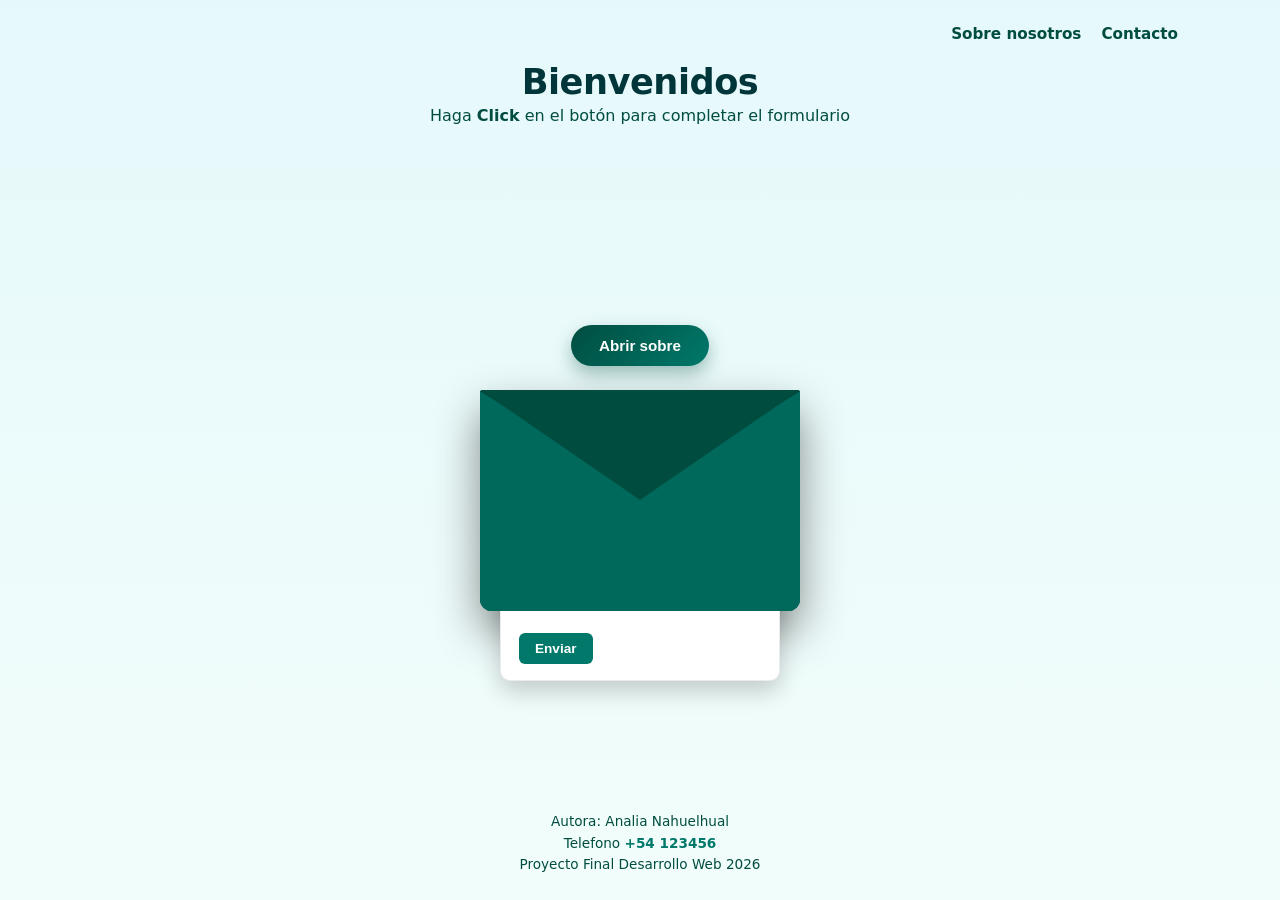
==== index.html @ b970d6f5 "primer commit" ====
<!DOCTYPE html>
<html lang="es">
<head>
    <meta charset="UTF-8">
    <meta name="viewport" content="width=device-width, initial-scale=1.0">
    <title>Document</title>
    <link href=" https://unsplash.com/es/fotos/el-agua-dinamica-salpica-sobre-el-fondo-azul-verdoso-f8UXCi2K9MA">
    <link rel="stylesheet" href="styles.css">
</head>
<body>
    <!---COMIENZO DE HEADER-->
    <header class="header">
        <nav>
            <ul>
                <li><a href="#">Sobre nosotros</a></li>
                <li><a href="#">Contacto</a></li>
            </ul>
        </nav>
        <h1>Bienvenidos</h1>
        <p>Haga <strong>Click</strong> en el botón para completar el formulario</p>
    </header>
    <!-----COMIENZO DE MAIN-->
    <main class="formulario">
    <!----BOTÓN PARA ABRIR Y CERRAR-->
    <button id="open-btn" class="btn-primario" type="button">Abrir sobre</button>
    <!-----CONTENEDOR DEL SOBRE-->
    <div id="envelope" class="envelope-wrapper"></div>
    <!-----SOLAPA---->
    <div class="flap"></div>
    <!----HOJA DEL FORMULARIO---->
    <form id="formulario-sobre" novalidate>
        <label for="nombre">Nombre</label>
        <input type="text" id="nombre" name="nombre" placeholder="ingrese su nombre">
        <br>
        <label for="email">Email</label>
        <input type="email" id="email" name="email" placeholder="ingrese su email">
        <br>
        <label for="password">Contraseña</label>
        <input type="password" id="password" name="password" placeholder="ingrese su contraseña">
        <br>
        <button type="submit" class="btn-enviar">Enviar</button>
    </form>
        <div class="pocket"></div>
    </main>

    <!----COMIENZO FOOTER----->
        <footer>
            <p>Autora: Analia Nahuelhual</p>
            <p>Telefono <a href="tel:+54123456"> +54 123456</a></p>
            <p>Proyecto Final Desarrollo Web 2026</p>
        </footer>
        <!----JAVASCRIPT-->
    <script src="app.js"></script>
</body>
</html>
---- styles.css ----
:root {
  --fondo-url: url('https://images.unsplash.com/photo-1518837695005-2083093ee35b?auto=format&fit=crop&w=1920&q=80');
  --color-sobre-base: #00363a;
  --color-solapa: #004d40;
  --color-bolsillo: #00695c;
  --color-carta: #ffffff;
  --texto-carta: #102a27;
  --borde-input: #b2dfdb;
  --acento-cyan: #00b4d8;
  --sombra-fuerte: 0 20px 45px rgba(0, 0, 0, 0.45);
}

*,
*::before,
*::after {
  margin: 0;
  padding: 0;
  box-sizing: border-box;
}

body {
  background-image: 
    linear-gradient(rgba(224, 247, 250, 0.82), rgba(240, 253, 250, 0.88)), 
    var(--fondo-url);
  background-size: cover;
  background-position: center;
  background-repeat: no-repeat;
  background-attachment: fixed;

  font-family: system-ui, -apple-system, BlinkMacSystemFont, 'Segoe UI', Roboto, sans-serif;
  min-height: 100vh;
  display: flex;
  flex-direction: column;
  justify-content: space-between;
  align-items: center;
  padding: 24px 16px;
  color: var(--texto-carta);
}

/*HEADER*/
.header {
  width: 100%;
  max-width: 1100px;
  position: relative;
  text-align: center;
}

.header nav {
  display: flex;
  justify-content: flex-end;
  width: 100%;
  padding-right: 12px;
}

.header nav ul {
  display: flex;
  gap: 20px;
  list-style: none;
  margin-bottom: 8px;
}

.header nav a {
  text-decoration: none;
  font-weight: 700;
  color: #004d40;
  font-size: 0.95rem;
  transition: color 0.2s ease;
}

.header nav a:hover {
  color: var(--acento-cyan);
}

.header h1 {
  font-size: 2.2rem;
  color: #00363a;
  letter-spacing: -0.5px;
  margin-top: 10px;
}

.header p {
  color: #004d40;
  margin-top: 4px;
  font-size: 1rem;
}

/*MAIN-SOBRE */
.formulario {
  position: relative;
  display: flex;
  flex-direction: column;
  align-items: center;
  width: 320px;
  margin: 40px auto;
}

.btn-primario {
  border: none;
  border-radius: 25px;
  padding: 12px 28px;
  background: linear-gradient(135deg, #004d40, #00796b);
  color: #ffffff;
  font-weight: 700;
  font-size: 0.95rem;
  cursor: pointer;
  box-shadow: 0 8px 18px rgba(0, 77, 64, 0.35);
  margin-bottom: 25px;
  transition: transform 0.2s ease, box-shadow 0.2s ease;
}

.btn-primario:hover {
  transform: translateY(-2px);
  box-shadow: 0 12px 22px rgba(0, 77, 64, 0.45);
}

.envelope-wrapper {
  width: 320px;
  height: 220px;
  background-color: var(--color-sobre-base);
  box-shadow: var(--sombra-fuerte);
  border-radius: 0 0 12px 12px;
  position: relative;
}

.flap {
  position: absolute;
  top: 65px;
  left: 0;
  width: 0;
  height: 0;
  border-left: 160px solid transparent;
  border-right: 160px solid transparent;
  border-top: 110px solid var(--color-solapa);
  transform-origin: top;
  z-index: 3;
  transition: transform 0.45s ease;
}

#formulario-sobre {
  position: absolute;
  top: 75px;
  left: 20px;
  width: 280px;
  background-color: var(--color-carta);
  padding: 16px 18px;
  border-radius: 10px;
  border: 1px solid rgba(0, 0, 0, 0.08);
  box-shadow: 0 10px 25px rgba(0, 0, 0, 0.2);
  z-index: 1;
  transition: transform 0.45s cubic-bezier(0.4, 0, 0.2, 1);
  display: flex;
  flex-direction: column;
}

#formulario-sobre label {
  font-size: 11px;
  font-weight: 700;
  color: #004d40;
  text-transform: uppercase;
  letter-spacing: 0.5px;
  margin-bottom: 2px;
}

#formulario-sobre input {
  width: 100%;
  padding: 7px 9px;
  border: 1.5px solid var(--borde-input);
  border-radius: 6px;
  font-size: 12px;
  background-color: #f7fafc;
  color: var(--texto-carta);
  outline: none;
  margin-bottom: 8px;
  transition: border-color 0.2s ease, box-shadow 0.2s ease;
}

#formulario-sobre input:focus {
  border-color: #00796b;
  background-color: #ffffff;
  box-shadow: 0 0 0 3px rgba(0, 121, 107, 0.15);
}

.btn-enviar {
  border: none;
  border-radius: 6px;
  padding: 8px 16px;
  background-color: #00796b;
  color: #ffffff;
  font-weight: 700;
  font-size: 0.85rem;
  cursor: pointer;
  align-self: flex-start;
  transition: background-color 0.2s ease;
}

.btn-enviar:hover {
  background-color: #004d40;
}

.pocket {
  position: absolute;
  bottom: 0;
  left: 0;
  width: 0;
  height: 0;
  border-left: 160px solid var(--color-bolsillo);
  border-right: 160px solid var(--color-bolsillo);
  border-top: 100px solid transparent;
  border-bottom: 120px solid var(--color-bolsillo);
  border-radius: 0 0 12px 12px;
  z-index: 2;
  pointer-events: none;
}

/* Estado abierto */
.formulario.open .flap {
  transform: rotateX(180deg);
  z-index: 1;
}

.formulario.open #formulario-sobre {
  transform: translateY(-135px);
  z-index: 4;
}

/*FOOTER*/
footer {
  text-align: center;
  font-size: 0.85rem;
  color: #004d40;
  line-height: 1.6;
}

footer a {
  color: #00796b;
  font-weight: 700;
  text-decoration: none;
}

footer a:hover {
  text-decoration: underline;
}


@media (max-width: 480px) {
  .header h1 {
    font-size: 1.7rem;
  }

  .formulario,
  .envelope-wrapper {
    width: 290px;
  }

  .envelope-wrapper {
    height: 200px;
  }

  .flap {
    border-left-width: 145px;
    border-right-width: 145px;
    border-top-width: 95px;
  }

  #formulario-sobre {
    left: 15px;
    width: 260px;
  }

  .pocket {
    border-left-width: 145px;
    border-right-width: 145px;
    border-top-width: 85px;
    border-bottom-width: 115px;
  }

  .formulario.open #formulario-sobre {
    transform: translateY(-115px);
  }
}
/*SUJETO A MODIFICACIONES*/
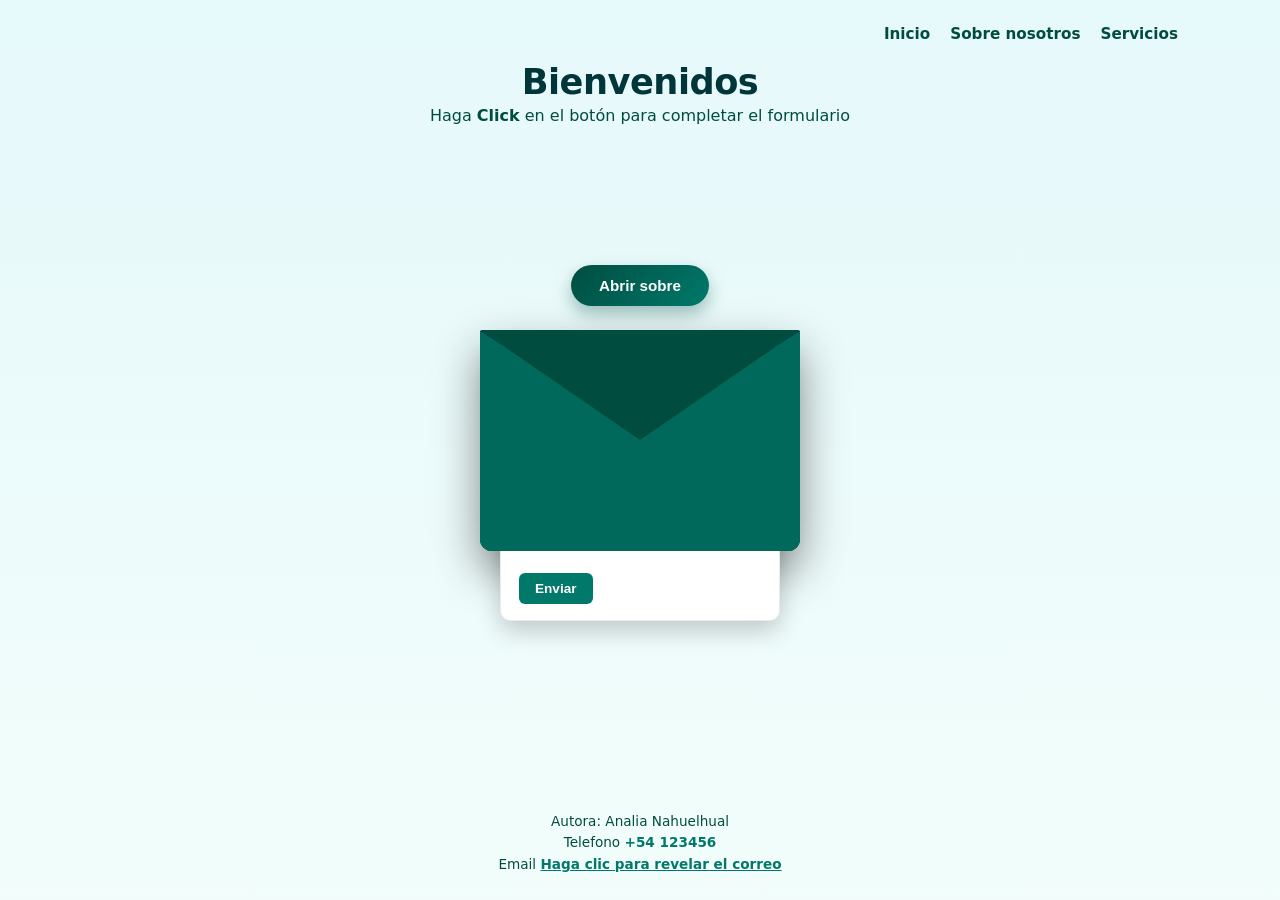
==== commit 67f0aa9e: "Proyecto final frontend completo: HTML, CSS y JS" ====
--- a/index.html
+++ b/index.html
@@ -3,7 +3,7 @@
 <head>
     <meta charset="UTF-8">
     <meta name="viewport" content="width=device-width, initial-scale=1.0">
-    <title>Document</title>
+    <title>Formulario Sobre</title>
     <link href=" https://unsplash.com/es/fotos/el-agua-dinamica-salpica-sobre-el-fondo-azul-verdoso-f8UXCi2K9MA">
     <link rel="stylesheet" href="styles.css">
 </head>
@@ -12,8 +12,9 @@
     <header class="header">
         <nav>
             <ul>
-                <li><a href="#">Sobre nosotros</a></li>
-                <li><a href="#">Contacto</a></li>
+                <li><a href="index.html">Inicio</a></li>
+                <li><a href="nosotros.html">Sobre nosotros</a></li>
+                <li><a href="servicios.html">Servicios</a></li>
             </ul>
         </nav>
         <h1>Bienvenidos</h1>
@@ -42,12 +43,13 @@
     </form>
         <div class="pocket"></div>
     </main>
+    <section id="api-container" style="margin-top: 20px; text-align: center; color: #004d40;"></section>
 
     <!----COMIENZO FOOTER----->
         <footer>
             <p>Autora: Analia Nahuelhual</p>
-            <p>Telefono <a href="tel:+54123456"> +54 123456</a></p>
-            <p>Proyecto Final Desarrollo Web 2026</p>
+            <p>Telefono <a href="tel:+54123456" rel="nofollow noopener"> +54 123456</a></p>
+            <p>Email <button id="btn-revelar-email" data-usuario="contacto.seguro" data-dominio="sobre-form@gmail.com">Haga clic para revelar el correo</button></p>
         </footer>
         <!----JAVASCRIPT-->
     <script src="app.js"></script>
--- a/styles.css
+++ b/styles.css
@@ -26,7 +26,6 @@
   background-position: center;
   background-repeat: no-repeat;
   background-attachment: fixed;
-
   font-family: system-ui, -apple-system, BlinkMacSystemFont, 'Segoe UI', Roboto, sans-serif;
   min-height: 100vh;
   display: flex;
@@ -37,7 +36,7 @@
   color: var(--texto-carta);
 }
 
-/*HEADER*/
+/* HEADER */
 .header {
   width: 100%;
   max-width: 1100px;
@@ -84,7 +83,7 @@
   font-size: 1rem;
 }
 
-/*MAIN-SOBRE */
+/* MAIN SOBRE (INDEX) */
 .formulario {
   position: relative;
   display: flex;
@@ -212,7 +211,6 @@
   pointer-events: none;
 }
 
-/* Estado abierto */
 .formulario.open .flap {
   transform: rotateX(180deg);
   z-index: 1;
@@ -223,7 +221,46 @@
   z-index: 4;
 }
 
-/*FOOTER*/
+/* CONTENEDORES PARA NOSOTROS Y SERVICIOS */
+.contenedor-nosotros,
+.contenedor-servicios {
+  width: 100%;
+  max-width: 900px;
+  margin: 30px auto;
+  display: flex;
+  flex-direction: column;
+  gap: 24px;
+}
+
+.tarjeta-objetivo,
+.tarjeta-servicio {
+  background-color: rgba(255, 255, 255, 0.92);
+  padding: 28px;
+  border-radius: 12px;
+  box-shadow: 0 8px 20px rgba(0, 54, 58, 0.12);
+  border-left: 5px solid var(--color-solapa);
+}
+
+.tarjeta-objetivo p {
+  font-size: 1.05rem;
+  line-height: 1.6;
+  color: var(--texto-carta);
+}
+
+.tarjeta-servicio ul {
+  list-style-type: disc;
+  padding-left: 20px;
+  display: flex;
+  flex-direction: column;
+  gap: 10px;
+}
+
+.tarjeta-servicio li {
+  font-size: 1.05rem;
+  color: var(--texto-carta);
+}
+
+/* FOOTER */
 footer {
   text-align: center;
   font-size: 0.85rem;
@@ -231,6 +268,24 @@
   line-height: 1.6;
 }
 
+#btn-revelar-email {
+  background: none;
+  border: none;
+  color: #00796b;
+  font-family: inherit;
+  font-size: inherit;
+  font-weight: 700;
+  cursor: pointer;
+  text-decoration: underline;
+  padding: 0;
+  margin: 0;
+  transition: opacity 0.2s ease;
+}
+
+#btn-revelar-email:hover {
+  opacity: 0.7;
+}
+
 footer a {
   color: #00796b;
   font-weight: 700;
@@ -240,42 +295,34 @@
 footer a:hover {
   text-decoration: underline;
 }
-
 
 @media (max-width: 480px) {
   .header h1 {
     font-size: 1.7rem;
   }
-
   .formulario,
   .envelope-wrapper {
     width: 290px;
   }
-
   .envelope-wrapper {
     height: 200px;
   }
-
   .flap {
     border-left-width: 145px;
     border-right-width: 145px;
     border-top-width: 95px;
   }
-
   #formulario-sobre {
     left: 15px;
     width: 260px;
   }
-
   .pocket {
     border-left-width: 145px;
     border-right-width: 145px;
     border-top-width: 85px;
     border-bottom-width: 115px;
   }
-
   .formulario.open #formulario-sobre {
     transform: translateY(-115px);
   }
-}
-/*SUJETO A MODIFICACIONES*/+}
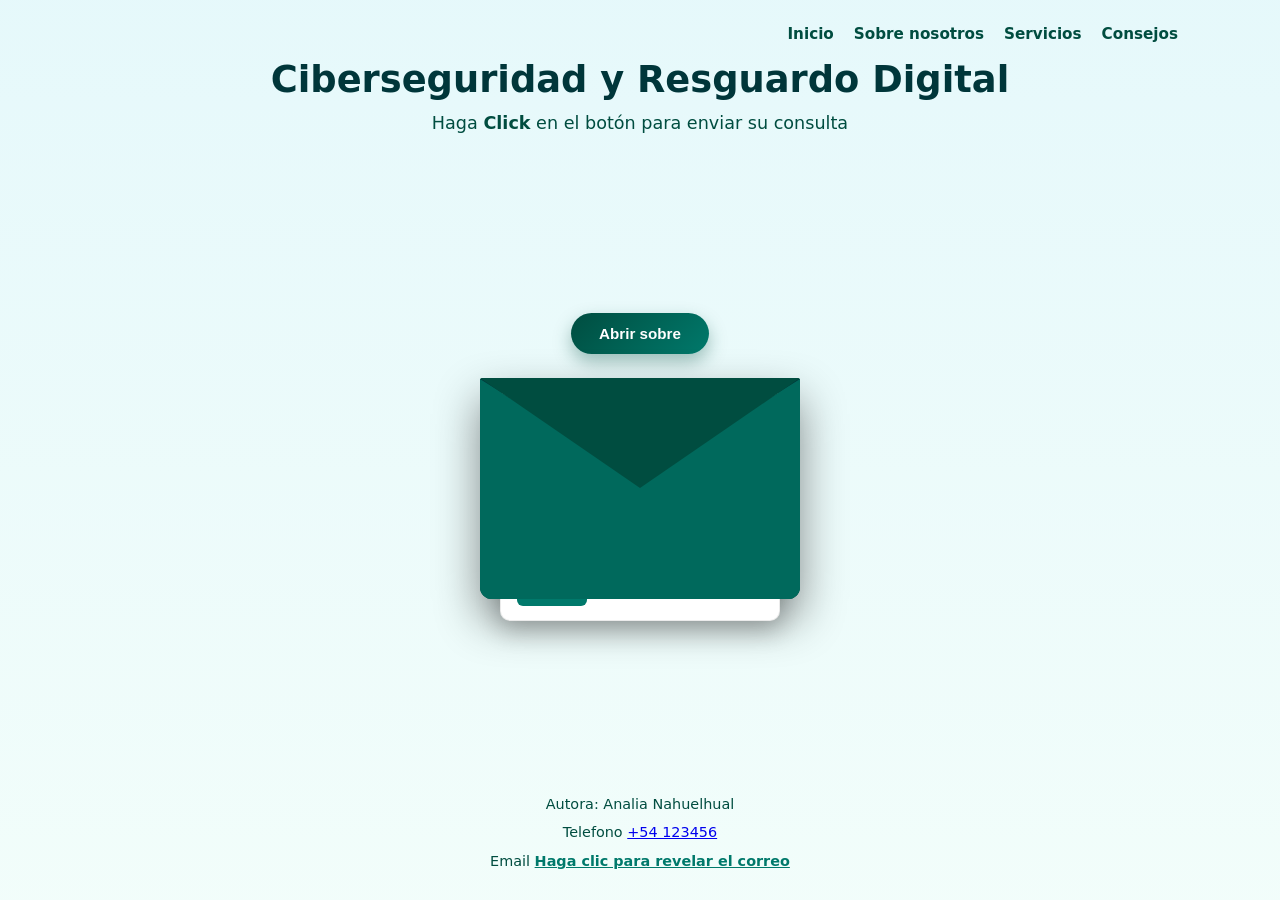
==== commit 17e3e544: "agregue consejos.html" ====
--- a/index.html
+++ b/index.html
@@ -3,55 +3,61 @@
 <head>
     <meta charset="UTF-8">
     <meta name="viewport" content="width=device-width, initial-scale=1.0">
-    <title>Formulario Sobre</title>
-    <link href=" https://unsplash.com/es/fotos/el-agua-dinamica-salpica-sobre-el-fondo-azul-verdoso-f8UXCi2K9MA">
+    <title>Servicio de Seguridad Digital</title>
     <link rel="stylesheet" href="styles.css">
 </head>
 <body>
-    <!---COMIENZO DE HEADER-->
+    <!-- COMIENZO DE HEADER -->
     <header class="header">
         <nav>
             <ul>
                 <li><a href="index.html">Inicio</a></li>
                 <li><a href="nosotros.html">Sobre nosotros</a></li>
                 <li><a href="servicios.html">Servicios</a></li>
+                <li><a href="consejos.html">Consejos</a></li>
             </ul>
         </nav>
-        <h1>Bienvenidos</h1>
-        <p>Haga <strong>Click</strong> en el botón para completar el formulario</p>
+        <h1>Ciberseguridad y Resguardo Digital</h1>
+        <p>Haga <strong>Click</strong> en el botón para enviar su consulta</p>
     </header>
-    <!-----COMIENZO DE MAIN-->
+
+    <!-- COMIENZO DE MAIN -->
     <main class="formulario">
-    <!----BOTÓN PARA ABRIR Y CERRAR-->
-    <button id="open-btn" class="btn-primario" type="button">Abrir sobre</button>
-    <!-----CONTENEDOR DEL SOBRE-->
-    <div id="envelope" class="envelope-wrapper"></div>
-    <!-----SOLAPA---->
-    <div class="flap"></div>
-    <!----HOJA DEL FORMULARIO---->
-    <form id="formulario-sobre" novalidate>
-        <label for="nombre">Nombre</label>
-        <input type="text" id="nombre" name="nombre" placeholder="ingrese su nombre">
-        <br>
-        <label for="email">Email</label>
-        <input type="email" id="email" name="email" placeholder="ingrese su email">
-        <br>
-        <label for="password">Contraseña</label>
-        <input type="password" id="password" name="password" placeholder="ingrese su contraseña">
-        <br>
-        <button type="submit" class="btn-enviar">Enviar</button>
-    </form>
+        <!-- BOTÓN PARA ABRIR Y CERRAR -->
+        <button id="open-btn" class="btn-primario" type="button">Abrir sobre</button>
+        
+        <!-- CONTENEDOR DEL SOBRE -->
+        <div id="envelope" class="envelope-wrapper"></div>
+        
+        <!-- SOLAPA -->
+        <div class="flap"></div>
+        
+        <!-- HOJA DEL FORMULARIO -->
+        <form id="formulario-sobre" novalidate>
+            <h2>Consulta de Seguridad</h2>
+            <label for="nombre">Nombre/Empresa</label>
+            <input type="text" id="nombre" name="nombre" placeholder="ingrese su nombre">
+            
+            <label for="email">Email</label>
+            <input type="email" id="email" name="email" placeholder="ingrese su email">
+            
+            <label for="mensaje">Mensaje</label>
+            <input type="text" id="mensaje" name="mensaje" placeholder="escriba su consulta">
+            
+            <button type="submit" class="btn-enviar">Enviar</button>
+        </form>
         <div class="pocket"></div>
     </main>
-    <section id="api-container" style="margin-top: 20px; text-align: center; color: #004d40;"></section>
 
-    <!----COMIENZO FOOTER----->
-        <footer>
-            <p>Autora: Analia Nahuelhual</p>
-            <p>Telefono <a href="tel:+54123456" rel="nofollow noopener"> +54 123456</a></p>
-            <p>Email <button id="btn-revelar-email" data-usuario="contacto.seguro" data-dominio="sobre-form@gmail.com">Haga clic para revelar el correo</button></p>
-        </footer>
-        <!----JAVASCRIPT-->
+
+    <!-- COMIENZO FOOTER -->
+    <footer>
+        <p>Autora: Analia Nahuelhual</p>
+        <p>Telefono <a href="tel:+54123456" rel="nofollow noopener"> +54 123456</a></p>
+        <p>Email <button class="btn-revelar-email" data-usuario="form.seguro" data-dominio="sobre-form.com">Haga clic para revelar el correo</button></p>
+    </footer>
+
+    <!-- JAVASCRIPT -->
     <script src="app.js"></script>
 </body>
 </html>
--- a/styles.css
+++ b/styles.css
@@ -10,18 +10,14 @@
   --sombra-fuerte: 0 20px 45px rgba(0, 0, 0, 0.45);
 }
 
-*,
-*::before,
-*::after {
+*, *::before, *::after {
   margin: 0;
   padding: 0;
   box-sizing: border-box;
 }
 
 body {
-  background-image: 
-    linear-gradient(rgba(224, 247, 250, 0.82), rgba(240, 253, 250, 0.88)), 
-    var(--fondo-url);
+  background-image: linear-gradient(rgba(224, 247, 250, 0.82), rgba(240, 253, 250, 0.88)), var(--fondo-url);
   background-size: cover;
   background-position: center;
   background-repeat: no-repeat;
@@ -42,6 +38,7 @@
   max-width: 1100px;
   position: relative;
   text-align: center;
+  margin-bottom: 20px;
 }
 
 .header nav {
@@ -49,13 +46,14 @@
   justify-content: flex-end;
   width: 100%;
   padding-right: 12px;
+  margin-bottom: 15px;
 }
 
 .header nav ul {
   display: flex;
   gap: 20px;
   list-style: none;
-  margin-bottom: 8px;
+  flex-wrap: wrap;
 }
 
 .header nav a {
@@ -71,16 +69,16 @@
 }
 
 .header h1 {
-  font-size: 2.2rem;
+  font-size: 2.3rem;
   color: #00363a;
-  letter-spacing: -0.5px;
-  margin-top: 10px;
+  margin-top: 15px;
+  margin-bottom: 12px;
 }
 
 .header p {
   color: #004d40;
-  margin-top: 4px;
-  font-size: 1rem;
+  font-size: 1.1rem;
+  margin-top: 5px;
 }
 
 /* MAIN SOBRE (INDEX) */
@@ -90,7 +88,7 @@
   flex-direction: column;
   align-items: center;
   width: 320px;
-  margin: 40px auto;
+  margin: 30px auto;
 }
 
 .btn-primario {
@@ -104,12 +102,11 @@
   cursor: pointer;
   box-shadow: 0 8px 18px rgba(0, 77, 64, 0.35);
   margin-bottom: 25px;
-  transition: transform 0.2s ease, box-shadow 0.2s ease;
+  transition: transform 0.2s ease;
 }
 
 .btn-primario:hover {
   transform: translateY(-2px);
-  box-shadow: 0 12px 22px rgba(0, 77, 64, 0.45);
 }
 
 .envelope-wrapper {
@@ -141,7 +138,7 @@
   left: 20px;
   width: 280px;
   background-color: var(--color-carta);
-  padding: 16px 18px;
+  padding: 14px 16px;
   border-radius: 10px;
   border: 1px solid rgba(0, 0, 0, 0.08);
   box-shadow: 0 10px 25px rgba(0, 0, 0, 0.2);
@@ -151,45 +148,43 @@
   flex-direction: column;
 }
 
+#formulario-sobre h2 {
+  font-size: 14px;
+  color: #004d40;
+  margin-bottom: 8px;
+  text-align: center;
+}
+
 #formulario-sobre label {
-  font-size: 11px;
+  font-size: 10px;
   font-weight: 700;
   color: #004d40;
   text-transform: uppercase;
-  letter-spacing: 0.5px;
-  margin-bottom: 2px;
+  margin-bottom: 3px;
 }
 
 #formulario-sobre input {
   width: 100%;
-  padding: 7px 9px;
+  padding: 6px 8px;
   border: 1.5px solid var(--borde-input);
   border-radius: 6px;
-  font-size: 12px;
+  font-size: 11px;
   background-color: #f7fafc;
-  color: var(--texto-carta);
   outline: none;
   margin-bottom: 8px;
-  transition: border-color 0.2s ease, box-shadow 0.2s ease;
-}
-
-#formulario-sobre input:focus {
-  border-color: #00796b;
-  background-color: #ffffff;
-  box-shadow: 0 0 0 3px rgba(0, 121, 107, 0.15);
 }
 
 .btn-enviar {
   border: none;
   border-radius: 6px;
-  padding: 8px 16px;
+  padding: 8px 14px;
   background-color: #00796b;
   color: #ffffff;
   font-weight: 700;
   font-size: 0.85rem;
   cursor: pointer;
   align-self: flex-start;
-  transition: background-color 0.2s ease;
+  margin-top: 4px;
 }
 
 .btn-enviar:hover {
@@ -221,54 +216,67 @@
   z-index: 4;
 }
 
-/* CONTENEDORES PARA NOSOTROS Y SERVICIOS */
-.contenedor-nosotros,
-.contenedor-servicios {
+/* SECCIONES Y TARJETAS */
+.contenedor-nosotros, .contenedor-servicios {
   width: 100%;
   max-width: 900px;
   margin: 30px auto;
   display: flex;
   flex-direction: column;
-  gap: 24px;
-}
-
-.tarjeta-objetivo,
-.tarjeta-servicio {
+  gap: 25px;
+}
+
+.tarjeta-objetivo, .tarjeta-servicios {
   background-color: rgba(255, 255, 255, 0.92);
-  padding: 28px;
+  padding: 30px;
   border-radius: 12px;
   box-shadow: 0 8px 20px rgba(0, 54, 58, 0.12);
   border-left: 5px solid var(--color-solapa);
 }
 
+.tarjeta-objetivo h2, .tarjeta-servicios h2 {
+  margin-bottom: 15px;
+}
+
 .tarjeta-objetivo p {
-  font-size: 1.05rem;
+  line-height: 1.7;
+}
+
+.tarjeta-servicios ul {
+  list-style-type: none;
+  display: flex;
+  flex-wrap: wrap;
+  gap: 20px;
+  padding-left: 0;
+  margin-top: 10px;
+}
+
+.tarjeta-servicios li {
+  background-color: #ffffff;
+  color: var(--texto-carta);
+  font-size: 1rem;
+  padding: 24px;
+  border-radius: 12px;
+  box-shadow: 0 10px 25px rgba(0, 0, 0, 0.15);
+  flex: 1 1 250px;
+  transition: transform 0.3s ease;
   line-height: 1.6;
-  color: var(--texto-carta);
-}
-
-.tarjeta-servicio ul {
-  list-style-type: disc;
-  padding-left: 20px;
-  display: flex;
-  flex-direction: column;
-  gap: 10px;
-}
-
-.tarjeta-servicio li {
-  font-size: 1.05rem;
-  color: var(--texto-carta);
+}
+
+.tarjeta-servicios li:hover {
+  transform: translateY(-5px);
 }
 
 /* FOOTER */
 footer {
   text-align: center;
-  font-size: 0.85rem;
-  color: #004d40;
-  line-height: 1.6;
-}
-
-#btn-revelar-email {
+  font-size: 0.9rem;
+  color: #004d40;
+  line-height: 2;
+  margin-top: 30px;
+}
+
+.btn-revelar-email {
   background: none;
   border: none;
   color: #00796b;
@@ -277,52 +285,13 @@
   font-weight: 700;
   cursor: pointer;
   text-decoration: underline;
-  padding: 0;
-  margin: 0;
-  transition: opacity 0.2s ease;
-}
-
-#btn-revelar-email:hover {
-  opacity: 0.7;
-}
-
-footer a {
-  color: #00796b;
-  font-weight: 700;
-  text-decoration: none;
-}
-
-footer a:hover {
-  text-decoration: underline;
 }
 
 @media (max-width: 480px) {
-  .header h1 {
-    font-size: 1.7rem;
-  }
-  .formulario,
-  .envelope-wrapper {
-    width: 290px;
-  }
-  .envelope-wrapper {
-    height: 200px;
-  }
-  .flap {
-    border-left-width: 145px;
-    border-right-width: 145px;
-    border-top-width: 95px;
-  }
-  #formulario-sobre {
-    left: 15px;
-    width: 260px;
-  }
-  .pocket {
-    border-left-width: 145px;
-    border-right-width: 145px;
-    border-top-width: 85px;
-    border-bottom-width: 115px;
-  }
-  .formulario.open #formulario-sobre {
-    transform: translateY(-115px);
-  }
+  .header h1 { font-size: 1.5rem; }
+  .formulario, .envelope-wrapper { width: 280px; }
+  .envelope-wrapper { height: 190px; }
+  .flap { border-left-width: 140px; border-right-width: 140px; border-top-width: 90px; }
+  #formulario-sobre { left: 15px; width: 250px; }
+  .pocket { border-left-width: 140px; border-right-width: 140px; border-top-width: 75px; border-bottom-width: 110px; }
 }
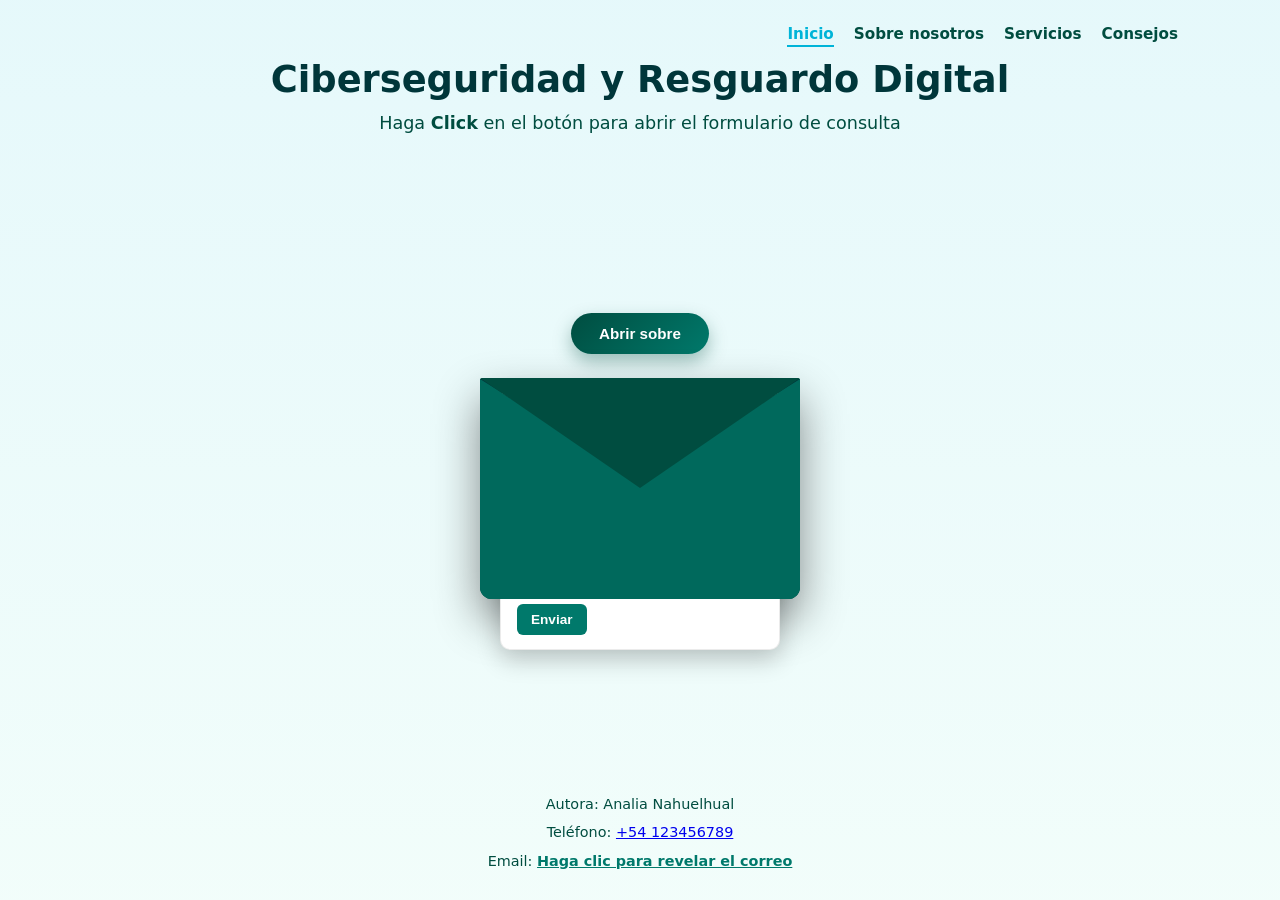
==== commit dd2902af: "Ajuste lo solicitado, estuve rehaciendolo varias veces por lo solicitado" ====
--- a/index.html
+++ b/index.html
@@ -11,14 +11,14 @@
     <header class="header">
         <nav>
             <ul>
-                <li><a href="index.html">Inicio</a></li>
+                <li><a href="index.html" class="active">Inicio</a></li>
                 <li><a href="nosotros.html">Sobre nosotros</a></li>
                 <li><a href="servicios.html">Servicios</a></li>
                 <li><a href="consejos.html">Consejos</a></li>
             </ul>
         </nav>
         <h1>Ciberseguridad y Resguardo Digital</h1>
-        <p>Haga <strong>Click</strong> en el botón para enviar su consulta</p>
+        <p>Haga <strong>Click</strong> en el botón para abrir el formulario de consulta</p>
     </header>
 
     <!-- COMIENZO DE MAIN -->
@@ -36,25 +36,24 @@
         <form id="formulario-sobre" novalidate>
             <h2>Consulta de Seguridad</h2>
             <label for="nombre">Nombre/Empresa</label>
-            <input type="text" id="nombre" name="nombre" placeholder="ingrese su nombre">
+            <input type="text" id="nombre" name="nombre" placeholder="Ingrese su nombre">
             
             <label for="email">Email</label>
-            <input type="email" id="email" name="email" placeholder="ingrese su email">
+            <input type="email" id="email" name="email" placeholder="Ingrese su email">
             
             <label for="mensaje">Mensaje</label>
-            <input type="text" id="mensaje" name="mensaje" placeholder="escriba su consulta">
+            <textarea id="mensaje" name="mensaje" placeholder="Escriba su consulta" rows="3"></textarea>
             
             <button type="submit" class="btn-enviar">Enviar</button>
         </form>
         <div class="pocket"></div>
     </main>
 
-
     <!-- COMIENZO FOOTER -->
     <footer>
         <p>Autora: Analia Nahuelhual</p>
-        <p>Telefono <a href="tel:+54123456" rel="nofollow noopener"> +54 123456</a></p>
-        <p>Email <button class="btn-revelar-email" data-usuario="form.seguro" data-dominio="sobre-form.com">Haga clic para revelar el correo</button></p>
+        <p>Teléfono: <a href="tel:+54123456789" rel="nofollow noopener">+54 123456789</a></p>
+        <p>Email: <button class="btn-revelar-email" data-usuario="contacto" data-dominio="sobreform.com">Haga clic para revelar el correo</button></p>
     </footer>
 
     <!-- JAVASCRIPT -->
--- a/styles.css
+++ b/styles.css
@@ -64,8 +64,11 @@
   transition: color 0.2s ease;
 }
 
-.header nav a:hover {
+.header nav a:hover,
+.header nav a.active {
   color: var(--acento-cyan);
+  border-bottom: 2px solid var(--acento-cyan);
+  padding-bottom: 2px;
 }
 
 .header h1 {
@@ -163,7 +166,8 @@
   margin-bottom: 3px;
 }
 
-#formulario-sobre input {
+#formulario-sobre input,
+#formulario-sobre textarea {
   width: 100%;
   padding: 6px 8px;
   border: 1.5px solid var(--borde-input);
@@ -172,6 +176,14 @@
   background-color: #f7fafc;
   outline: none;
   margin-bottom: 8px;
+  font-family: inherit;
+  resize: vertical;
+}
+
+#formulario-sobre input:focus,
+#formulario-sobre textarea:focus {
+  border-color: var(--acento-cyan);
+  background-color: #fffef0;
 }
 
 .btn-enviar {
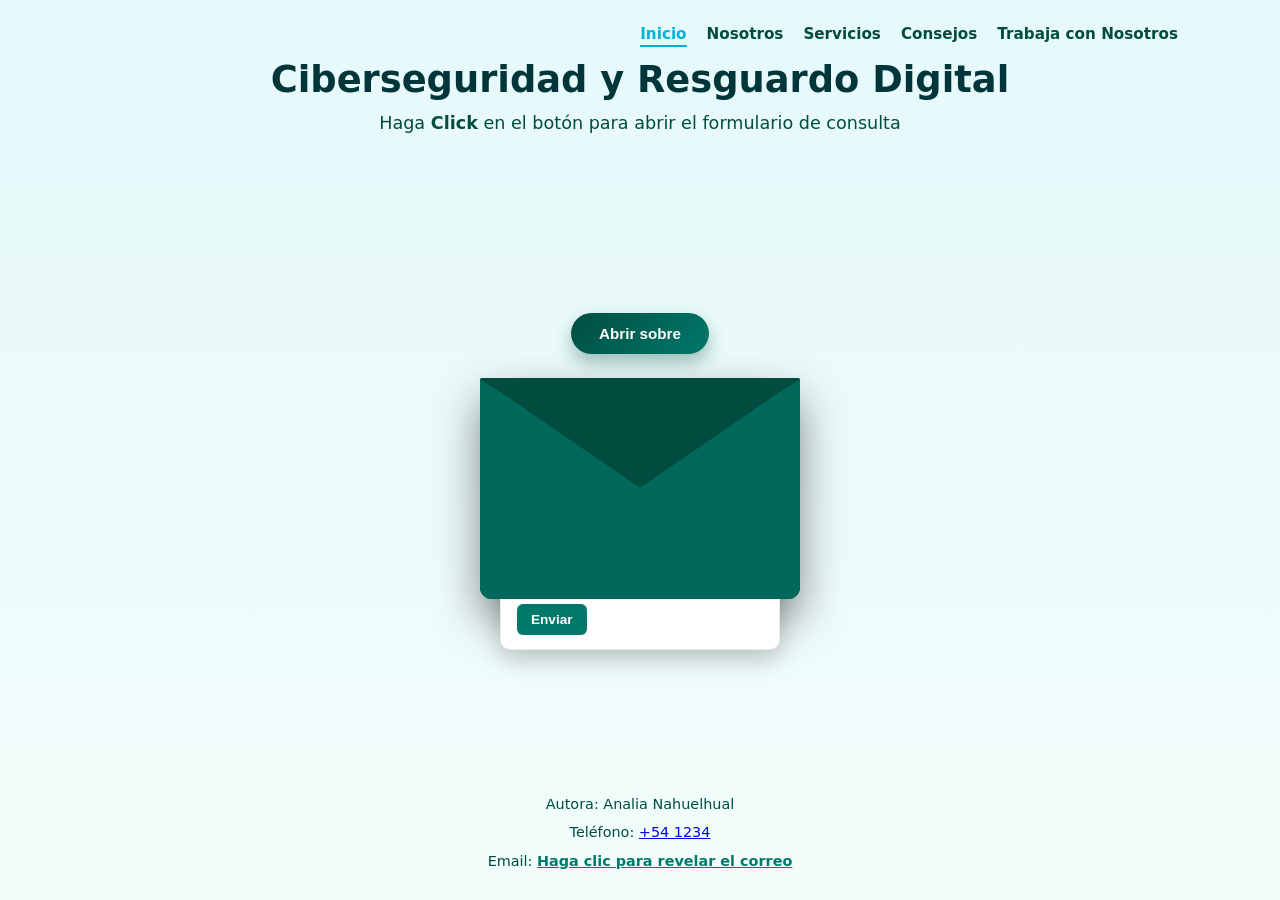
==== commit b37307d6: "añadi trabajar con nosotros, faltan detalles" ====
--- a/index.html
+++ b/index.html
@@ -12,9 +12,10 @@
         <nav>
             <ul>
                 <li><a href="index.html" class="active">Inicio</a></li>
-                <li><a href="nosotros.html">Sobre nosotros</a></li>
+                <li><a href="nosotros.html">Nosotros</a></li>
                 <li><a href="servicios.html">Servicios</a></li>
                 <li><a href="consejos.html">Consejos</a></li>
+                <li><a href="Trabaja con Nosotros.html">Trabaja con Nosotros</a></li>
             </ul>
         </nav>
         <h1>Ciberseguridad y Resguardo Digital</h1>
@@ -40,7 +41,7 @@
             
             <label for="email">Email</label>
             <input type="email" id="email" name="email" placeholder="Ingrese su email">
-            
+        
             <label for="mensaje">Mensaje</label>
             <textarea id="mensaje" name="mensaje" placeholder="Escriba su consulta" rows="3"></textarea>
             
@@ -52,7 +53,7 @@
     <!-- COMIENZO FOOTER -->
     <footer>
         <p>Autora: Analia Nahuelhual</p>
-        <p>Teléfono: <a href="tel:+54123456789" rel="nofollow noopener">+54 123456789</a></p>
+        <p>Teléfono: <a href="tel:+54123456789" rel="nofollow noopener">+54 1234</a></p>
         <p>Email: <button class="btn-revelar-email" data-usuario="contacto" data-dominio="sobreform.com">Haga clic para revelar el correo</button></p>
     </footer>
 
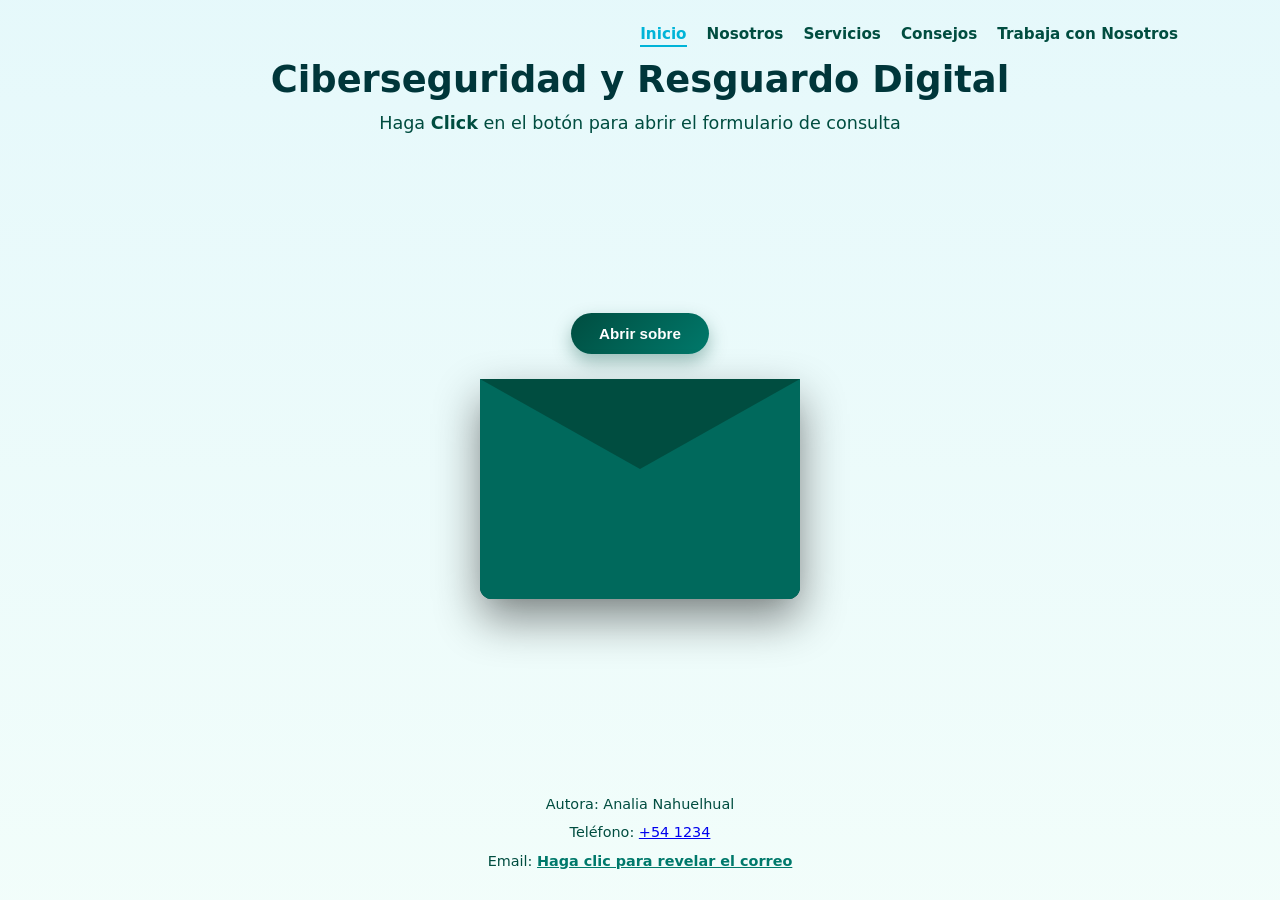
==== commit cf06bb97: "modifique css, index.html" ====
--- a/index.html
+++ b/index.html
@@ -27,27 +27,32 @@
         <!-- BOTÓN PARA ABRIR Y CERRAR -->
         <button id="open-btn" class="btn-primario" type="button">Abrir sobre</button>
         
-        <!-- CONTENEDOR DEL SOBRE -->
-        <div id="envelope" class="envelope-wrapper"></div>
-        
-        <!-- SOLAPA -->
-        <div class="flap"></div>
-        
-        <!-- HOJA DEL FORMULARIO -->
-        <form id="formulario-sobre" novalidate>
-            <h2>Consulta de Seguridad</h2>
-            <label for="nombre">Nombre/Empresa</label>
-            <input type="text" id="nombre" name="nombre" placeholder="Ingrese su nombre">
+        <!-- CONTENEDOR DEL SOBRE (TODO VA AQUÍ ADENTRO) -->
+        <div id="envelope" class="envelope-wrapper">
+            <!-- FONDO DE LA SOLAPA -->
+            <div class="flap-bg"></div>
             
-            <label for="email">Email</label>
-            <input type="email" id="email" name="email" placeholder="Ingrese su email">
-        
-            <label for="mensaje">Mensaje</label>
-            <textarea id="mensaje" name="mensaje" placeholder="Escriba su consulta" rows="3"></textarea>
+            <!-- SOLAPA -->
+            <div class="flap"></div>
             
-            <button type="submit" class="btn-enviar">Enviar</button>
-        </form>
-        <div class="pocket"></div>
+            <!-- HOJA DEL FORMULARIO -->
+            <form id="formulario-sobre" novalidate>
+                <h2>Consulta de Seguridad</h2>
+                <label for="nombre">Nombre/Empresa</label>
+                <input type="text" id="nombre" name="nombre" placeholder="Ingrese su nombre">
+                
+                <label for="email">Email</label>
+                <input type="email" id="email" name="email" placeholder="Ingrese su email">
+            
+                <label for="mensaje">Mensaje</label>
+                <textarea id="mensaje" name="mensaje" placeholder="Escriba su consulta" rows="3"></textarea>
+                
+                <button type="submit" class="btn-enviar">Enviar</button>
+            </form>
+            
+            <!-- BOLSILLO -->
+            <div class="pocket"></div>
+        </div>
     </main>
 
     <!-- COMIENZO FOOTER -->
--- a/styles.css
+++ b/styles.css
@@ -84,14 +84,14 @@
   margin-top: 5px;
 }
 
-/* MAIN SOBRE (INDEX) */
+/* MAIN SOBRE */
 .formulario {
   position: relative;
   display: flex;
   flex-direction: column;
   align-items: center;
   width: 320px;
-  margin: 30px auto;
+  margin: 40px auto;
 }
 
 .btn-primario {
@@ -112,6 +112,7 @@
   transform: translateY(-2px);
 }
 
+/* CONTENEDOR PRINCIPAL DEL SOBRE */
 .envelope-wrapper {
   width: 320px;
   height: 220px;
@@ -121,9 +122,22 @@
   position: relative;
 }
 
+/* FONDO RECTANGULAR DE LA SOLAPA */
+.flap-bg {
+  position: absolute;
+  top: 0;
+  left: 0;
+  width: 100%;
+  height: 110px;
+  background-color: var(--color-solapa);
+  z-index: 2;
+  transition: opacity 0.3s ease;
+}
+
+/* SOLAPA (TRIÁNGULO) */
 .flap {
   position: absolute;
-  top: 65px;
+  top: 0;
   left: 0;
   width: 0;
   height: 0;
@@ -135,22 +149,27 @@
   transition: transform 0.45s ease;
 }
 
+/* LA HOJA (FORMULARIO) */
 #formulario-sobre {
   position: absolute;
-  top: 75px;
-  left: 20px;
-  width: 280px;
+  top: 20px;
+  left: 50%;
+  transform: translateX(-50%);
+  width: 290px;
+  max-height: 180px; /* Altura cerrada: se esconde perfecto */
   background-color: var(--color-carta);
-  padding: 14px 16px;
-  border-radius: 10px;
+  padding: 12px 15px;
+  border-radius: 8px;
   border: 1px solid rgba(0, 0, 0, 0.08);
   box-shadow: 0 10px 25px rgba(0, 0, 0, 0.2);
   z-index: 1;
-  transition: transform 0.45s cubic-bezier(0.4, 0, 0.2, 1);
+  transition: transform 0.5s cubic-bezier(0.4, 0, 0.2, 1), max-height 0.5s ease;
   display: flex;
   flex-direction: column;
-}
-
+  overflow-y: auto; /* Scroll interno si hay muchos campos */
+}
+
+/* Estilos de los elementos internos de la hoja */
 #formulario-sobre h2 {
   font-size: 14px;
   color: #004d40;
@@ -163,7 +182,8 @@
   font-weight: 700;
   color: #004d40;
   text-transform: uppercase;
-  margin-bottom: 3px;
+  margin-bottom: 2px;
+  display: block;
 }
 
 #formulario-sobre input,
@@ -171,13 +191,13 @@
   width: 100%;
   padding: 6px 8px;
   border: 1.5px solid var(--borde-input);
-  border-radius: 6px;
-  font-size: 11px;
+  border-radius: 5px;
+  font-size: 12px;
   background-color: #f7fafc;
   outline: none;
   margin-bottom: 8px;
   font-family: inherit;
-  resize: vertical;
+  resize: none;
 }
 
 #formulario-sobre input:focus,
@@ -188,21 +208,23 @@
 
 .btn-enviar {
   border: none;
-  border-radius: 6px;
-  padding: 8px 14px;
+  border-radius: 5px;
+  padding: 8px 16px;
   background-color: #00796b;
   color: #ffffff;
   font-weight: 700;
   font-size: 0.85rem;
   cursor: pointer;
-  align-self: flex-start;
-  margin-top: 4px;
+  align-self: flex-end;
+  margin-top: auto;
+  transition: background 0.2s ease;
 }
 
 .btn-enviar:hover {
   background-color: #004d40;
 }
 
+/* BOLSILLO INFERIOR */
 .pocket {
   position: absolute;
   bottom: 0;
@@ -211,24 +233,32 @@
   height: 0;
   border-left: 160px solid var(--color-bolsillo);
   border-right: 160px solid var(--color-bolsillo);
-  border-top: 100px solid transparent;
-  border-bottom: 120px solid var(--color-bolsillo);
+  border-top: 90px solid transparent;
+  border-bottom: 130px solid var(--color-bolsillo);
   border-radius: 0 0 12px 12px;
-  z-index: 2;
+  z-index: 4;
   pointer-events: none;
 }
 
+/* ANIMACIONES DE APERTURA */
 .formulario.open .flap {
   transform: rotateX(180deg);
   z-index: 1;
 }
 
+.formulario.open .flap-bg {
+  opacity: 0;
+  pointer-events: none;
+}
+
 .formulario.open #formulario-sobre {
-  transform: translateY(-135px);
-  z-index: 4;
-}
-
-/* SECCIONES Y TARJETAS */
+  transform: translateY(-130px) translateX(-50%); /* Sube para mostrarse */
+  max-height: 600px; /* Se expande hacia abajo para mostrar todos los campos */
+  z-index: 5;
+  box-shadow: 0 15px 35px rgba(0, 0, 0, 0.3);
+}
+
+
 .contenedor-nosotros, .contenedor-servicios {
   width: 100%;
   max-width: 900px;
@@ -279,7 +309,7 @@
   transform: translateY(-5px);
 }
 
-/* FOOTER */
+/*FOOTER*/
 footer {
   text-align: center;
   font-size: 0.9rem;
@@ -299,11 +329,39 @@
   text-decoration: underline;
 }
 
+
 @media (max-width: 480px) {
   .header h1 { font-size: 1.5rem; }
+
   .formulario, .envelope-wrapper { width: 280px; }
-  .envelope-wrapper { height: 190px; }
-  .flap { border-left-width: 140px; border-right-width: 140px; border-top-width: 90px; }
-  #formulario-sobre { left: 15px; width: 250px; }
-  .pocket { border-left-width: 140px; border-right-width: 140px; border-top-width: 75px; border-bottom-width: 110px; }
+  .envelope-wrapper { height: 210px; }
+
+  .flap-bg { height: 100px; }
+
+  .flap { 
+    border-left-width: 140px; 
+    border-right-width: 140px; 
+    border-top-width: 100px; 
+  }
+
+  #formulario-sobre { 
+    width: 260px; 
+    max-height: 160px; 
+    top: 15px; 
+    left: 50%; 
+    transform: translateX(-50%); 
+  }
+
+  /* La hoja se expande también en celulares al abrirse */
+  .formulario.open #formulario-sobre {
+    transform: translateY(-120px) translateX(-50%);
+    max-height: 550px; 
+  }
+
+  .pocket { 
+    border-left-width: 140px; 
+    border-right-width: 140px; 
+    border-top-width: 80px; 
+    border-bottom-width: 110px; 
+  }
 }
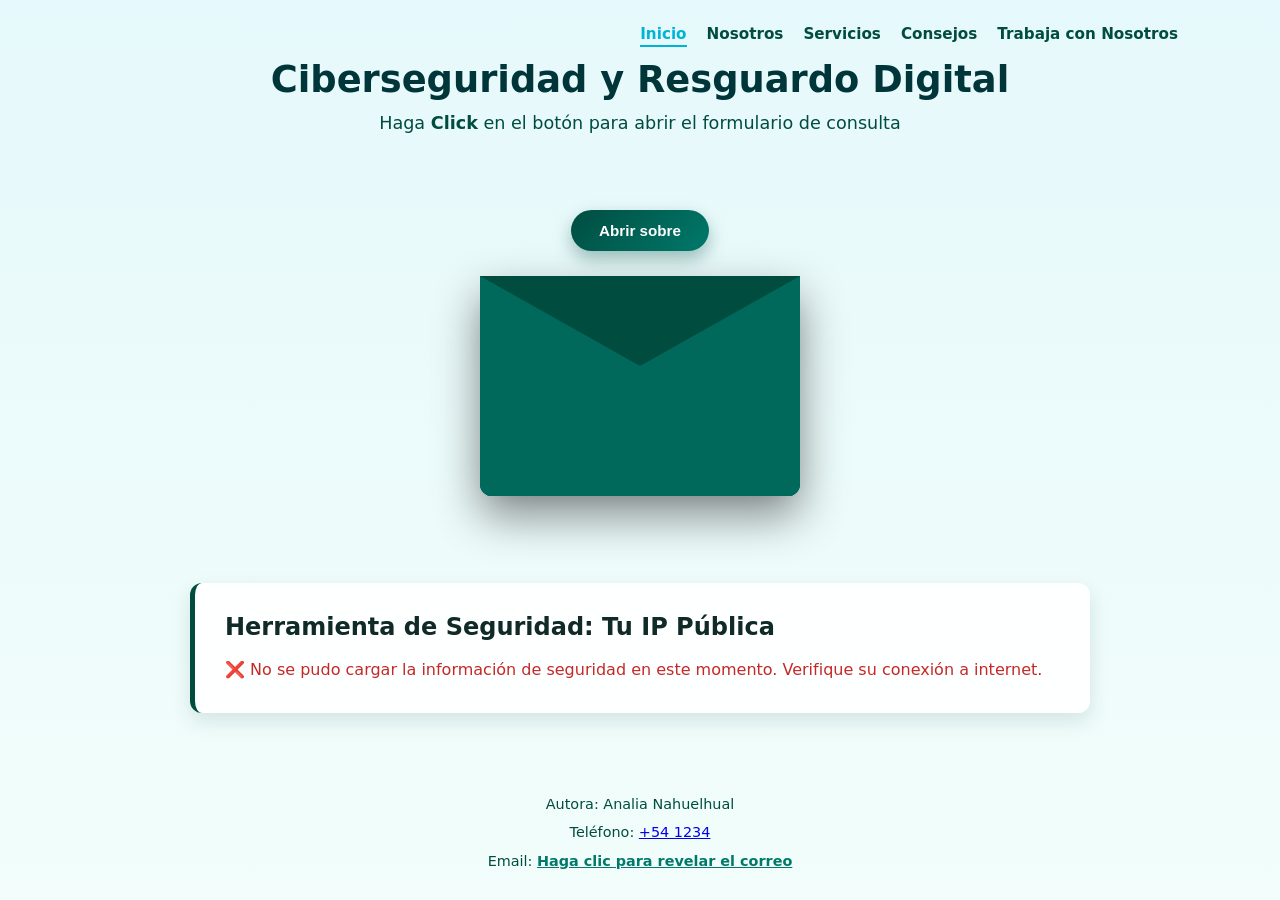
==== commit f09bb5ca: "cambie nombre del archivo y agregue readme" ====
--- a/index.html
+++ b/index.html
@@ -9,8 +9,10 @@
 <body>
     <!-- COMIENZO DE HEADER -->
     <header class="header">
+        <!---COMIENZO DE MENU NAV-->
         <nav>
             <ul>
+                <!---LISTA/ ENLACES RELATIVOS-->
                 <li><a href="index.html" class="active">Inicio</a></li>
                 <li><a href="nosotros.html">Nosotros</a></li>
                 <li><a href="servicios.html">Servicios</a></li>
@@ -27,7 +29,7 @@
         <!-- BOTÓN PARA ABRIR Y CERRAR -->
         <button id="open-btn" class="btn-primario" type="button">Abrir sobre</button>
         
-        <!-- CONTENEDOR DEL SOBRE (TODO VA AQUÍ ADENTRO) -->
+        <!-- CONTENEDOR DEL SOBRE  -->
         <div id="envelope" class="envelope-wrapper">
             <!-- FONDO DE LA SOLAPA -->
             <div class="flap-bg"></div>
@@ -54,11 +56,20 @@
             <div class="pocket"></div>
         </div>
     </main>
+    <!-------API----->
+    <section class="contenedor-nosotros">
+        <div class="tarjeta-objetivo">
+            <h2>Herramienta de Seguridad: Tu IP Pública</h2>
+            <div id="api-container">
+                <p id="api-status">Cargando información de red...</p>
+            </div>
+        </div>
+    </section>
 
     <!-- COMIENZO FOOTER -->
     <footer>
         <p>Autora: Analia Nahuelhual</p>
-        <p>Teléfono: <a href="tel:+54123456789" rel="nofollow noopener">+54 1234</a></p>
+        <p>Teléfono: <a href="tel:+54123" rel="nofollow noopener">+54 1234</a></p>
         <p>Email: <button class="btn-revelar-email" data-usuario="contacto" data-dominio="sobreform.com">Haga clic para revelar el correo</button></p>
     </footer>
 
--- a/styles.css
+++ b/styles.css
@@ -1,3 +1,4 @@
+/*VARIABLE PARA ACTUALIZAR PROYECTO*/
 :root {
   --fondo-url: url('https://images.unsplash.com/photo-1518837695005-2083093ee35b?auto=format&fit=crop&w=1920&q=80');
   --color-sobre-base: #00363a;
@@ -9,13 +10,13 @@
   --acento-cyan: #00b4d8;
   --sombra-fuerte: 0 20px 45px rgba(0, 0, 0, 0.45);
 }
-
+/*SELECTOR UNIVERSAL*/
 *, *::before, *::after {
   margin: 0;
   padding: 0;
   box-sizing: border-box;
 }
-
+/*BODY*/
 body {
   background-image: linear-gradient(rgba(224, 247, 250, 0.82), rgba(240, 253, 250, 0.88)), var(--fondo-url);
   background-size: cover;
@@ -34,7 +35,7 @@
 
 /* HEADER */
 .header {
-  width: 100%;
+  width: 100%; /*ancho*/
   max-width: 1100px;
   position: relative;
   text-align: center;
@@ -50,21 +51,21 @@
 }
 
 .header nav ul {
-  display: flex;
-  gap: 20px;
-  list-style: none;
-  flex-wrap: wrap;
+  display: flex; /*los items en fila*/
+  gap: 20px; /*espacio entre cada links*/
+  list-style: none; /*saca los puntos de la lista*/
+  flex-wrap: wrap; /*para que no se rompa, sino entra en el cel*/
 }
 
 .header nav a {
-  text-decoration: none;
+  text-decoration: none; /*saca el subrayado*/
   font-weight: 700;
   color: #004d40;
   font-size: 0.95rem;
   transition: color 0.2s ease;
 }
 
-.header nav a:hover,
+.header nav a:hover, /*EL USUARIO PASA EL MOUSE*/
 .header nav a.active {
   color: var(--acento-cyan);
   border-bottom: 2px solid var(--acento-cyan);
@@ -86,9 +87,9 @@
 
 /* MAIN SOBRE */
 .formulario {
-  position: relative;
-  display: flex;
-  flex-direction: column;
+  position: relative; /*para que el sobre sea referencia*/
+  display: flex; /*modo flexible*/
+  flex-direction: column; /*columan*/
   align-items: center;
   width: 320px;
   margin: 40px auto;
@@ -105,11 +106,11 @@
   cursor: pointer;
   box-shadow: 0 8px 18px rgba(0, 77, 64, 0.35);
   margin-bottom: 25px;
-  transition: transform 0.2s ease;
+  transition: transform 0.2s ease; /*le da suavidad*/
 }
 
 .btn-primario:hover {
-  transform: translateY(-2px);
+  transform: translateY(-2px); /*Para crear efecto*/
 }
 
 /* CONTENEDOR PRINCIPAL DEL SOBRE */
@@ -127,50 +128,51 @@
   position: absolute;
   top: 0;
   left: 0;
-  width: 100%;
+  width: 100%; /*ocupa todo el ancho*/
   height: 110px;
   background-color: var(--color-solapa);
-  z-index: 2;
-  transition: opacity 0.3s ease;
-}
-
-/* SOLAPA (TRIÁNGULO) */
+  z-index: 2; /*esta por encima ddel sobre*/
+  transition: opacity 0.3s ease;  /*transparencia, empieza visible y al abrir se hace invisible para dejar ver el triangulo de atrás*/
+}
+
+/* SOLAPA con bordes transparente para formar el triangulo */
 .flap {
   position: absolute;
   top: 0;
   left: 0;
-  width: 0;
+  width: 0; /*sin tamaño*/
   height: 0;
-  border-left: 160px solid transparent;
+  border-left: 160px solid transparent; /*invisible*/
   border-right: 160px solid transparent;
   border-top: 110px solid var(--color-solapa);
-  transform-origin: top;
-  z-index: 3;
-  transition: transform 0.45s ease;
+  transform-origin: top; /*gira desde arriba*/
+  z-index: 3; 
+  transition: transform 0.45s ease; /*animación giro*/
 }
 
 /* LA HOJA (FORMULARIO) */
 #formulario-sobre {
-  position: absolute;
+  position: absolute; /*hija del form (relative) por eso puede salir flotando*/
   top: 20px;
   left: 50%;
   transform: translateX(-50%);
-  width: 290px;
+  width: 290px;  /*ancho de la hoja*/
   max-height: 180px; /* Altura cerrada: se esconde perfecto */
   background-color: var(--color-carta);
-  padding: 12px 15px;
-  border-radius: 8px;
+  padding: 12px 15px; /*espacio interno, no queda pegaado en el texto*/
+  border-radius: 8px; /*esquina de la carta*/
   border: 1px solid rgba(0, 0, 0, 0.08);
   box-shadow: 0 10px 25px rgba(0, 0, 0, 0.2);
   z-index: 1;
-  transition: transform 0.5s cubic-bezier(0.4, 0, 0.2, 1), max-height 0.5s ease;
+  transition: transform 0.5s cubic-bezier(0.4, 0, 0.2, 1), max-height 0.5s ease; /*animaciones para cuando sube y baja*/
   display: flex;
   flex-direction: column;
   overflow-y: auto; /* Scroll interno si hay muchos campos */
 }
 
 /* Estilos de los elementos internos de la hoja */
-#formulario-sobre h2 {
+/*Titulo del formulario*/
+#formulario-sobre h2 { 
   font-size: 14px;
   color: #004d40;
   margin-bottom: 8px;
@@ -242,19 +244,19 @@
 
 /* ANIMACIONES DE APERTURA */
 .formulario.open .flap {
-  transform: rotateX(180deg);
+  transform: rotateX(180deg); /*gira 180 para atrás y baja a z-index 1 para quedar detras de la carta*/
   z-index: 1;
 }
-
+/*se oculta con opacity y pointer-events none para que no bloquee el click del form*/
 .formulario.open .flap-bg {
   opacity: 0;
   pointer-events: none;
 }
 
 .formulario.open #formulario-sobre {
-  transform: translateY(-130px) translateX(-50%); /* Sube para mostrarse */
+  transform: translateY(-130px) translateX(-50%); /* Sube para mostrarse (centrada) */
   max-height: 600px; /* Se expande hacia abajo para mostrar todos los campos */
-  z-index: 5;
+  z-index: 5; /*la carta queda arriba para escribir*/
   box-shadow: 0 15px 35px rgba(0, 0, 0, 0.3);
 }
 
@@ -299,9 +301,9 @@
   font-size: 1rem;
   padding: 24px;
   border-radius: 12px;
-  box-shadow: 0 10px 25px rgba(0, 0, 0, 0.15);
+  box-shadow: 0 10px 25px rgba(0, 0, 0, 0.15); /*sobra*/
   flex: 1 1 250px;
-  transition: transform 0.3s ease;
+  transition: transform 0.3s ease; /*animación*/
   line-height: 1.6;
 }
 
@@ -329,7 +331,7 @@
   text-decoration: underline;
 }
 
-
+/*Es todo lo que se achica para celular*/
 @media (max-width: 480px) {
   .header h1 { font-size: 1.5rem; }
 
